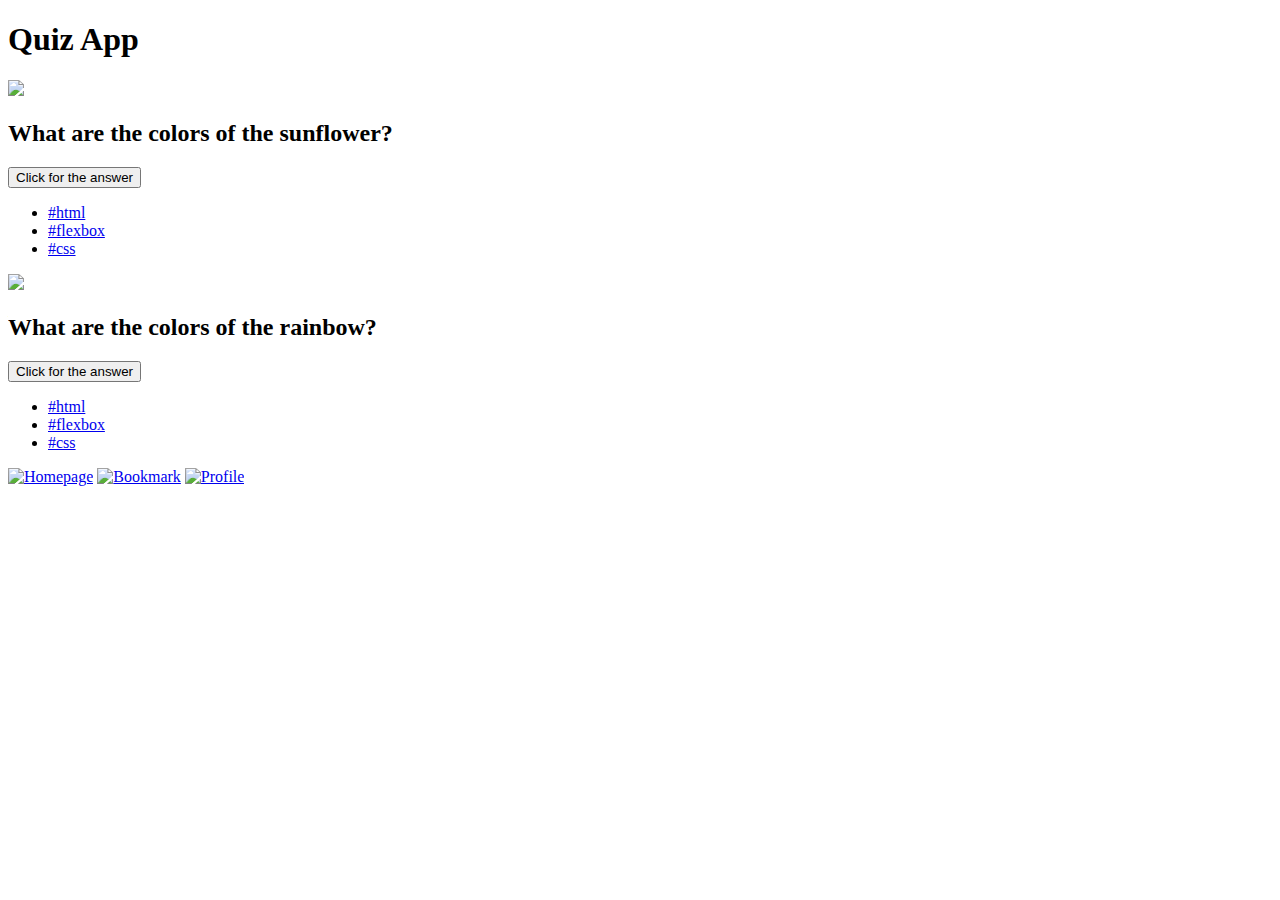
==== bookmarks.html @ f5bac3d8 "add some style" ====
<!DOCTYPE html>
<html lang="en">
  <head>
    <title>This is a Quiz App</title>
    <meta name="description" content="This is my first Web App" />
    <meta name="viewport" content="width=device-width, initial-scale=1.0" />
    <meta charset="UTF-8" />
    <link rel="stylesheet" href="../web-app/style.css" type="text/css" />
    <script src="../web-app/javascript/javascript.js" defer></script>
  </head>
  <body>
    <header>
      <h1>Quiz App</h1>
    </header>
    <main>
      <section class="question-card">
        <img
          class="question-card__bookmark"
          src="../web-app/assets/bookmark-icon.svg"
        />
        <h2 class="question-card__question">
          What are the colors of the sunflower?
        </h2>
        <button class="question-card__button" data-js="button-show-answer">
          Click for the answer
        </button>
        <ul class="question-card__tags">
          <li><a href="html">#html</a></li>
          <li><a href="flexbox">#flexbox</a></li>
          <li><a href="css">#css</a></li>
        </ul>
        <!-- <div class="popup popup--hidden">
          <img
            class="question-card__bookmark"
            src="../web-app/assets/bookmark-icon.svg"
          />
          <h2 class="popup__question">What are the colors of the sunflower?</h2>
          <button class="popup__hide-button" data-js="button-hide-answer">
            Hide Answer!
          </button>
          <h2 class="popup__answer">
            Sunflower colors range from cream to gold, yellow, orange, red,
            mahogany and chocolate brown.
          </h2>
        </div> -->
      </section>
      <section class="question-card">
        <img
          class="question-card__bookmark"
          src="../web-app/assets/bookmark-icon.svg"
        />
        <h2 class="question-card__question">
          What are the colors of the rainbow?
        </h2>
        <button class="question-card__button" data-js="button-show-answer">
          Click for the answer
        </button>
        <ul class="question-card__tags">
          <li><a href="html">#html</a></li>
          <li><a href="flexbox">#flexbox</a></li>
          <li><a href="css">#css</a></li>
        </ul>
        <!-- <div class="popup popup--hidden">
          <img
            class="question-card__bookmark"
            src="../web-app/assets/bookmark-icon.svg"
          />
          <h2 class="popup__question">What are the colors of the rainbow?</h2>
          <button class="popup__hide-button" data-js="button-hide-answer">
            Hide Answer!
          </button>
          <h2 class="popup__answer">
            Red, orange, yellow, green, blue, indigo, violet.
          </h2>
        </div> -->
      </section>
    </main>
    <footer>
      <nav class="footer-nav">
        <a href="home" class="footer-nav__img">
          <img src="../web-app/assets/home.svg" alt="Homepage"
        /></a>
        <a href="bookmark" class="footer-nav__img">
          <img src="../web-app/assets/bookmark-icon.svg" alt="Bookmark"
        /></a>
        <a href="profile" class="footer-nav__img"
          ><img src="../web-app/assets/profile.png" alt="Profile"
        /></a>
      </nav>
    </footer>
  </body>
</html>
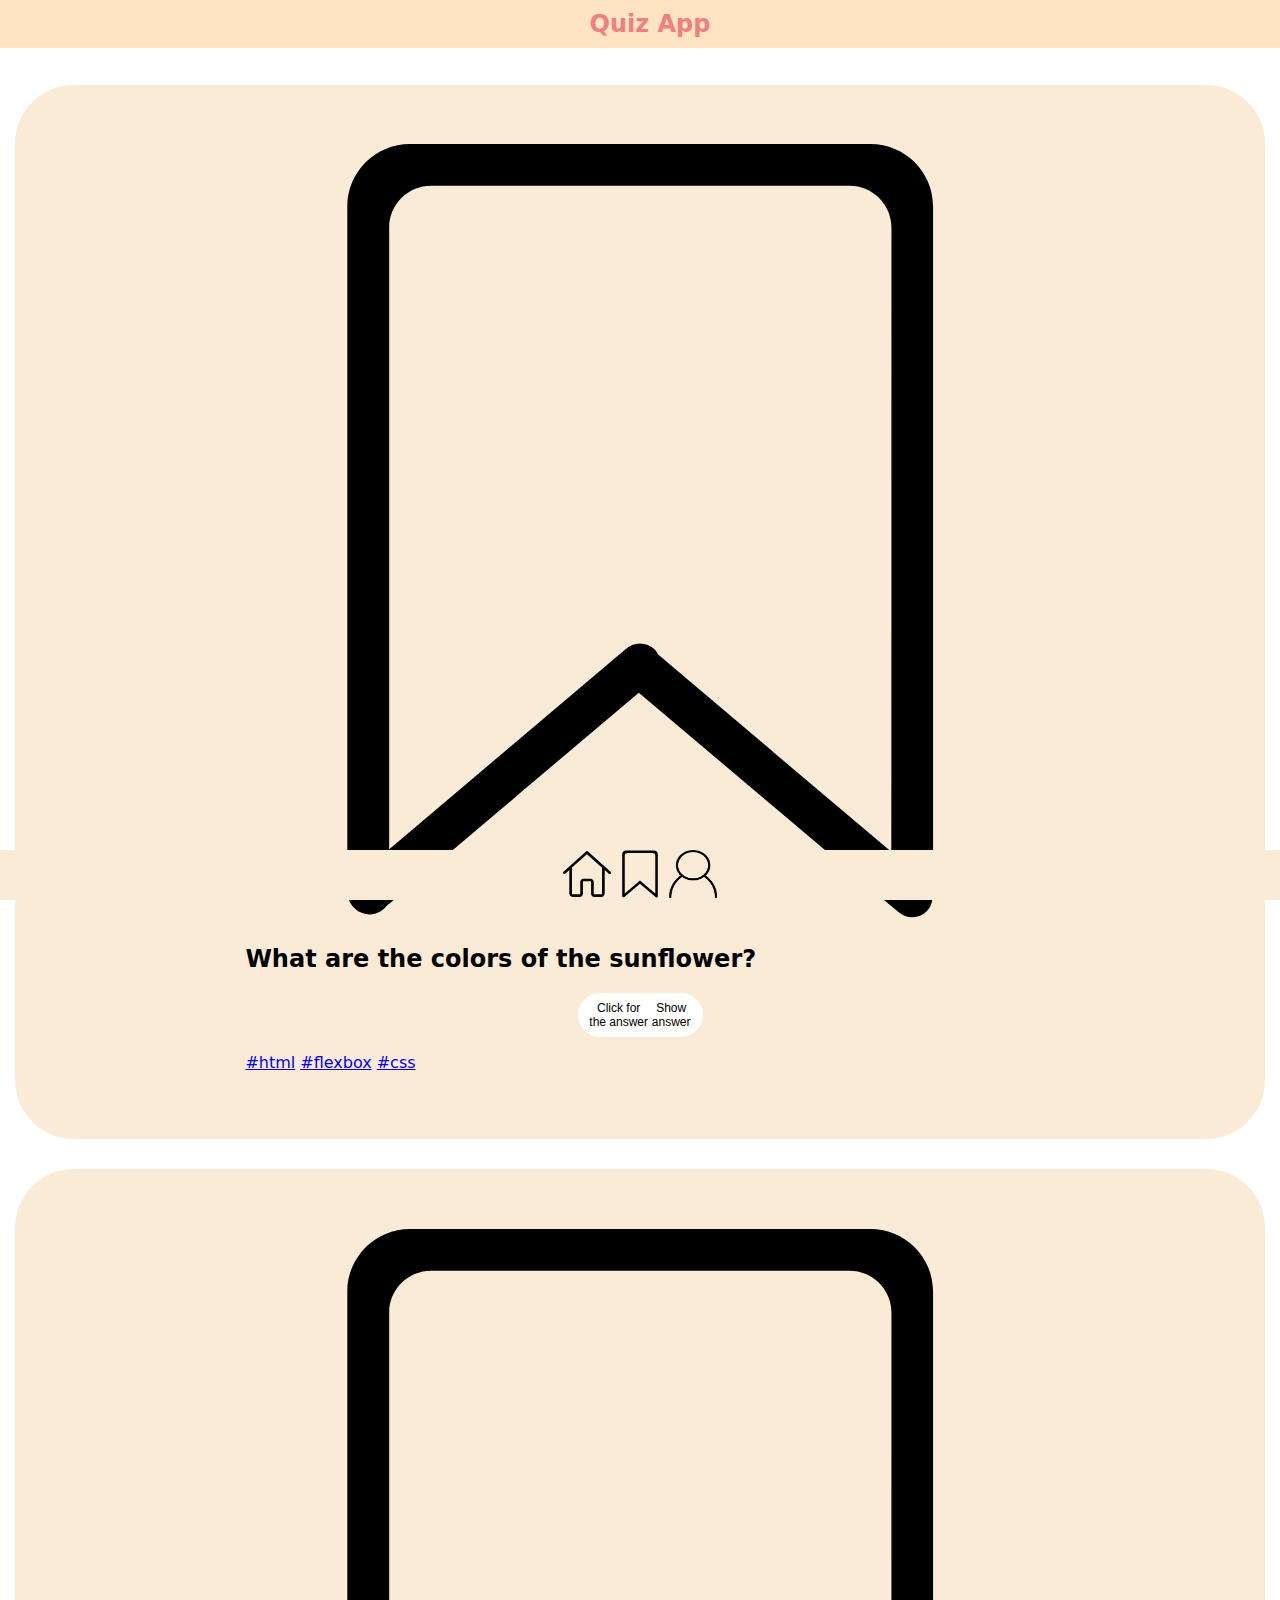
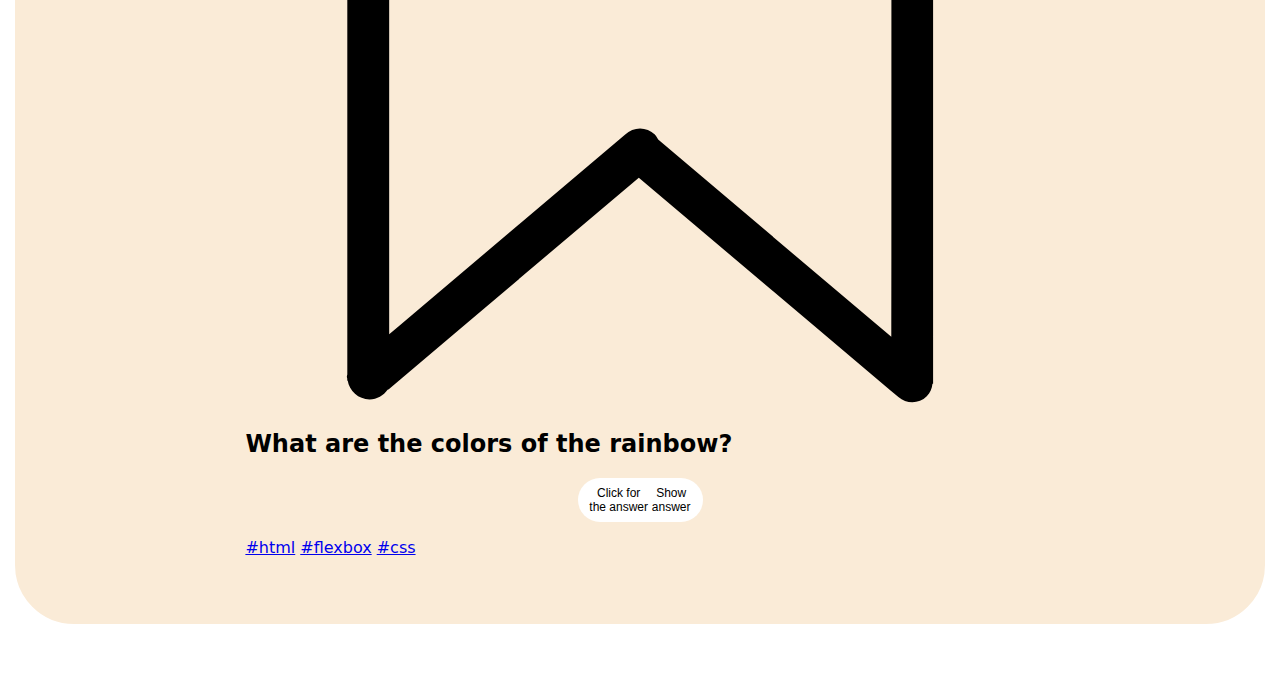
==== commit 984089ac: "add new html file" ====
--- a/bookmarks.html
+++ b/bookmarks.html
@@ -5,8 +5,8 @@
     <meta name="description" content="This is my first Web App" />
     <meta name="viewport" content="width=device-width, initial-scale=1.0" />
     <meta charset="UTF-8" />
-    <link rel="stylesheet" href="../web-app/style.css" type="text/css" />
-    <script src="../web-app/javascript/javascript.js" defer></script>
+    <link rel="stylesheet" href="./css/style.css" type="text/css" />
+    <script src="./javascript/javascript.js" defer></script>
   </head>
   <body>
     <header>
@@ -14,10 +14,7 @@
     </header>
     <main>
       <section class="question-card">
-        <img
-          class="question-card__bookmark"
-          src="../web-app/assets/bookmark-icon.svg"
-        />
+        <img class="question-card__bookmark" src="./assets/bookmark-icon.svg" />
         <h2 class="question-card__question">
           What are the colors of the sunflower?
         </h2>
@@ -45,10 +42,7 @@
         </div> -->
       </section>
       <section class="question-card">
-        <img
-          class="question-card__bookmark"
-          src="../web-app/assets/bookmark-icon.svg"
-        />
+        <img class="question-card__bookmark" src="./assets/bookmark-icon.svg" />
         <h2 class="question-card__question">
           What are the colors of the rainbow?
         </h2>
@@ -77,14 +71,29 @@
     </main>
     <footer>
       <nav class="footer-nav">
-        <a href="home" class="footer-nav__img">
-          <img src="../web-app/assets/home.svg" alt="Homepage"
+        <a href="./index.html" name="Home">
+          <img
+            class="footer-nav__img"
+            src="./assets/home.svg"
+            alt="Homepage"
+            height="48"
+            width="48"
         /></a>
-        <a href="bookmark" class="footer-nav__img">
-          <img src="../web-app/assets/bookmark-icon.svg" alt="Bookmark"
+        <a href="./bookmarks.html" name="Bookmark">
+          <img
+            class="footer-nav__img"
+            src="./assets/bookmark-icon.svg"
+            alt="Bookmark"
+            height="48"
+            width="48"
         /></a>
-        <a href="profile" class="footer-nav__img"
-          ><img src="../web-app/assets/profile.png" alt="Profile"
+        <a href="./profil.html" name="Profile"
+          ><img
+            class="footer-nav__img"
+            src="./assets/profile.png"
+            alt="Profile"
+            height="48"
+            width="48"
         /></a>
       </nav>
     </footer>
--- a/css/style.css
+++ b/css/style.css
@@ -0,0 +1,105 @@
+*,
+*::before *::after {
+  box-sizing: border-box;
+  font-family: "Lucida Sans", "Lucida Sans Regular", "Lucida Grande",
+    "Lucida Sans Unicode", Geneva, Verdana, sans-serif;
+  margin: 0;
+  padding: 0;
+}
+
+body {
+  margin: 80px 0 45px 0;
+  font-family: system-ui;
+}
+
+h1 {
+  color: lightcoral;
+  font-size: x-large;
+  text-align: center;
+  background-color: bisque;
+  padding: 10px;
+  margin: auto;
+  position: fixed;
+  top: 0;
+  width: 100%;
+}
+
+.question-card {
+  margin: 20px 10px;
+  border: 5px solid #fff;
+  padding: 4% 18%;
+  scroll-margin-top: 100px;
+  border-radius: 4rem;
+  position: relative;
+  background-color: antiquewhite;
+  display: flex;
+  flex-direction: column;
+}
+
+.question-card__button {
+  padding: 8px 10px;
+  background: #fff;
+  border: 0;
+  outline: none;
+  cursor: pointer;
+  font-size: 12px;
+  border-radius: 80px;
+  width: 125px;
+  display: flex;
+  align-self: center;
+  text-align: center;
+}
+.question-card__button:after {
+  content: "Show answer";
+}
+.changeButtonText:after {
+  content: "Hide answer";
+}
+
+.buttonText {
+  font-size: 10px;
+  font-family: "Gill Sans", "Gill Sans MT", Calibri, "Trebuchet MS", sans-serif;
+}
+
+.question-card__tags {
+  display: flex;
+  list-style: none;
+  gap: 5px;
+  padding: 0;
+}
+
+.tags-link {
+  margin: 10px;
+  padding: 5px;
+}
+
+.bookmark-button {
+  display: inline-flex;
+  align-items: center;
+  justify-content: center;
+  border: none;
+  cursor: pointer;
+}
+
+.color {
+  background-color: black;
+}
+
+.footer-nav {
+  position: fixed;
+  left: 0;
+  bottom: 0;
+  width: 100%;
+  height: 50px;
+  background-color: antiquewhite;
+  text-align: center;
+}
+
+.hidden {
+  display: none;
+}
+
+.footer-nav__img {
+  height: 48px;
+  width: 48px;
+}
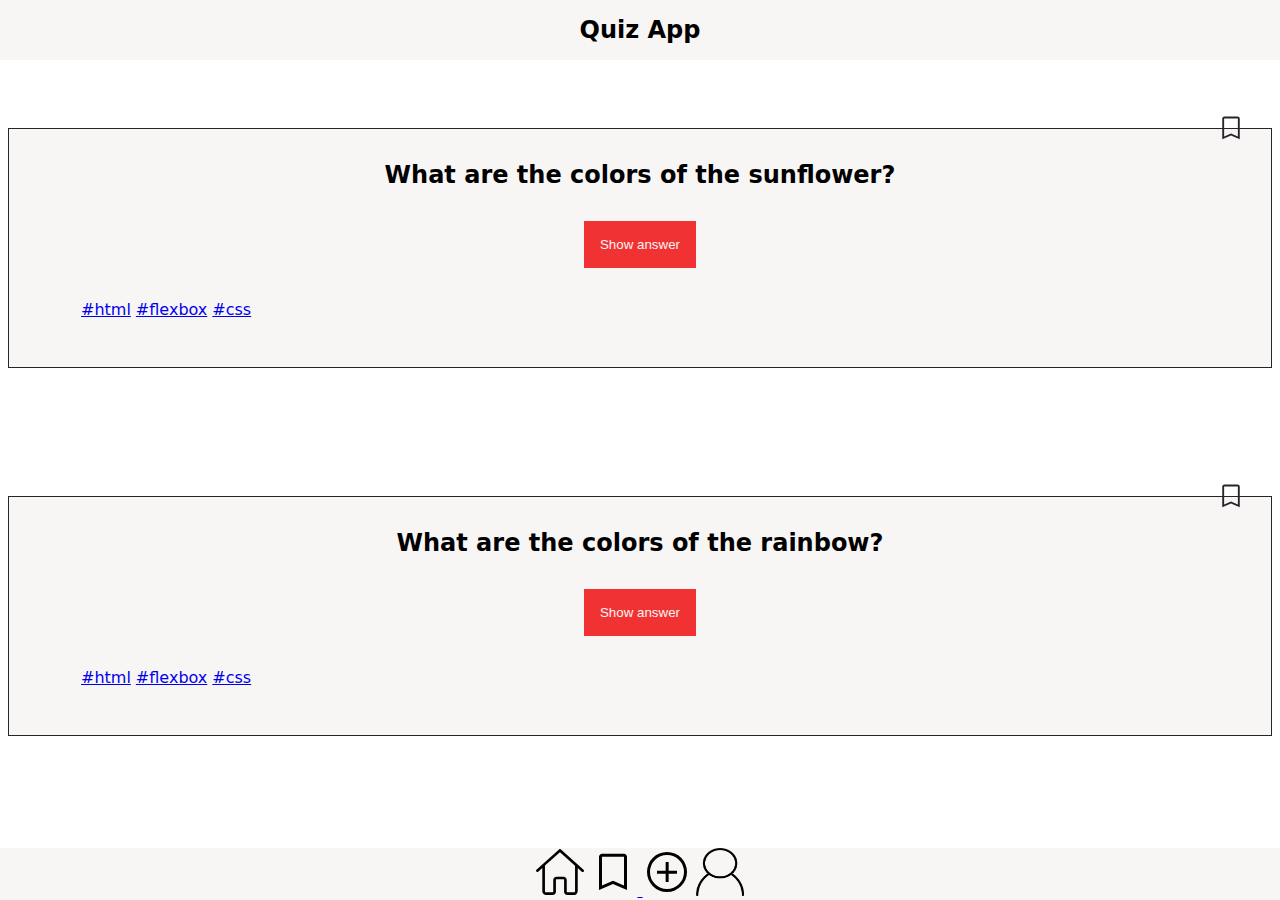
==== commit ead49283: "add style and functionality" ====
--- a/bookmarks.html
+++ b/bookmarks.html
@@ -8,23 +8,43 @@
     <link rel="stylesheet" href="./css/style.css" type="text/css" />
     <script src="./javascript/javascript.js" defer></script>
   </head>
+
   <body>
-    <header>
-      <h1>Quiz App</h1>
+    <header class="header">
+      <h1 class="header__title">Quiz App</h1>
     </header>
+
     <main>
       <section class="question-card">
-        <img class="question-card__bookmark" src="./assets/bookmark-icon.svg" />
+        <button class="bookmark-button" type="button" data-js="bookmark-button">
+          <svg
+            class="bookmark__icon"
+            xmlns="http://www.w3.org/2000/svg"
+            height="48"
+            viewBox="0 -960 960 960"
+            width="48"
+          >
+            <path
+              d="M200-120v-665q0-24 18-42t42-18h440q24 0 42 18t18 42v665L480-240 200-120Zm60-91 220-93 220 93v-574H260v574Zm0-574h440-440Z"
+            />
+          </svg>
+        </button>
         <h2 class="question-card__question">
           What are the colors of the sunflower?
         </h2>
-        <button class="question-card__button" data-js="button-show-answer">
-          Click for the answer
-        </button>
+        <button
+          class="question-card__button"
+          type="button"
+          data-js="button-show-answer"
+        ></button>
+        <p class="hidden" data-js="hidden-answer">
+          Sunflower colors range from cream to gold, yellow, orange, red,
+          mahogany and chocolate brown.
+        </p>
         <ul class="question-card__tags">
-          <li><a href="html">#html</a></li>
-          <li><a href="flexbox">#flexbox</a></li>
-          <li><a href="css">#css</a></li>
+          <li class="tags-link"><a href="html">#html</a></li>
+          <li class="tags-link"><a href="flexbox">#flexbox</a></li>
+          <li class="tags-link"><a href="css">#css</a></li>
         </ul>
         <!-- <div class="popup popup--hidden">
           <img
@@ -41,19 +61,38 @@
           </h2>
         </div> -->
       </section>
+
       <section class="question-card">
-        <img class="question-card__bookmark" src="./assets/bookmark-icon.svg" />
+        <button class="bookmark-button" type="button" data-js="bookmark-button">
+          <svg
+            class="bookmark__icon"
+            xmlns="http://www.w3.org/2000/svg"
+            height="48"
+            viewBox="0 -960 960 960"
+            width="48"
+          >
+            <path
+              d="M200-120v-665q0-24 18-42t42-18h440q24 0 42 18t18 42v665L480-240 200-120Zm60-91 220-93 220 93v-574H260v574Zm0-574h440-440Z"
+            />
+          </svg>
+        </button>
         <h2 class="question-card__question">
           What are the colors of the rainbow?
         </h2>
-        <button class="question-card__button" data-js="button-show-answer">
-          Click for the answer
-        </button>
+        <button
+          class="question-card__button"
+          type="button"
+          data-js="button-show-answer"
+        ></button>
         <ul class="question-card__tags">
-          <li><a href="html">#html</a></li>
-          <li><a href="flexbox">#flexbox</a></li>
-          <li><a href="css">#css</a></li>
+          <li class="tags-link"><a href="html">#html</a></li>
+          <li class="tags-link"><a href="flexbox">#flexbox</a></li>
+          <li class="tags-link"><a href="css">#css</a></li>
         </ul>
+        <p class="hidden" data-js="hidden-answer">
+          The colours of the rainbow are: Red, orange, yellow, green, blue,
+          indigo, violet.
+        </p>
         <!-- <div class="popup popup--hidden">
           <img
             class="question-card__bookmark"
@@ -69,6 +108,7 @@
         </div> -->
       </section>
     </main>
+
     <footer>
       <nav class="footer-nav">
         <a href="./index.html" name="Home">
@@ -80,10 +120,23 @@
             width="48"
         /></a>
         <a href="./bookmarks.html" name="Bookmark">
-          <img
+          <svg
             class="footer-nav__img"
-            src="./assets/bookmark-icon.svg"
-            alt="Bookmark"
+            xmlns="http://www.w3.org/2000/svg"
+            height="48"
+            viewBox="0 -960 960 960"
+            width="48"
+          >
+            <path
+              d="M200-120v-665q0-24 18-42t42-18h440q24 0 42 18t18 42v665L480-240 200-120Zm60-91 220-93 220 93v-574H260v574Zm0-574h440-440Z"
+            />
+          </svg>
+        </a>
+        <a href="./form.html" name="Form"
+          ><img
+            class="footer-nav__img"
+            src="./assets/add_circle_FILL0_wght400_GRAD0_opsz48.svg"
+            alt="Profile"
             height="48"
             width="48"
         /></a>
--- a/css/style.css
+++ b/css/style.css
@@ -1,105 +1,6 @@
-*,
-*::before *::after {
-  box-sizing: border-box;
-  font-family: "Lucida Sans", "Lucida Sans Regular", "Lucida Grande",
-    "Lucida Sans Unicode", Geneva, Verdana, sans-serif;
-  margin: 0;
-  padding: 0;
-}
-
-body {
-  margin: 80px 0 45px 0;
-  font-family: system-ui;
-}
-
-h1 {
-  color: lightcoral;
-  font-size: x-large;
-  text-align: center;
-  background-color: bisque;
-  padding: 10px;
-  margin: auto;
-  position: fixed;
-  top: 0;
-  width: 100%;
-}
-
-.question-card {
-  margin: 20px 10px;
-  border: 5px solid #fff;
-  padding: 4% 18%;
-  scroll-margin-top: 100px;
-  border-radius: 4rem;
-  position: relative;
-  background-color: antiquewhite;
-  display: flex;
-  flex-direction: column;
-}
-
-.question-card__button {
-  padding: 8px 10px;
-  background: #fff;
-  border: 0;
-  outline: none;
-  cursor: pointer;
-  font-size: 12px;
-  border-radius: 80px;
-  width: 125px;
-  display: flex;
-  align-self: center;
-  text-align: center;
-}
-.question-card__button:after {
-  content: "Show answer";
-}
-.changeButtonText:after {
-  content: "Hide answer";
-}
-
-.buttonText {
-  font-size: 10px;
-  font-family: "Gill Sans", "Gill Sans MT", Calibri, "Trebuchet MS", sans-serif;
-}
-
-.question-card__tags {
-  display: flex;
-  list-style: none;
-  gap: 5px;
-  padding: 0;
-}
-
-.tags-link {
-  margin: 10px;
-  padding: 5px;
-}
-
-.bookmark-button {
-  display: inline-flex;
-  align-items: center;
-  justify-content: center;
-  border: none;
-  cursor: pointer;
-}
-
-.color {
-  background-color: black;
-}
-
-.footer-nav {
-  position: fixed;
-  left: 0;
-  bottom: 0;
-  width: 100%;
-  height: 50px;
-  background-color: antiquewhite;
-  text-align: center;
-}
-
-.hidden {
-  display: none;
-}
-
-.footer-nav__img {
-  height: 48px;
-  width: 48px;
-}
+@import "../global.css";
+@import "../Components/App/App.css";
+@import "../Components/Bookmark/Bookmark.css";
+@import "../Components/Header/Header.css";
+@import "../Components/Footer/Footer.css";
+@import "../Components/Card/Card.css";
